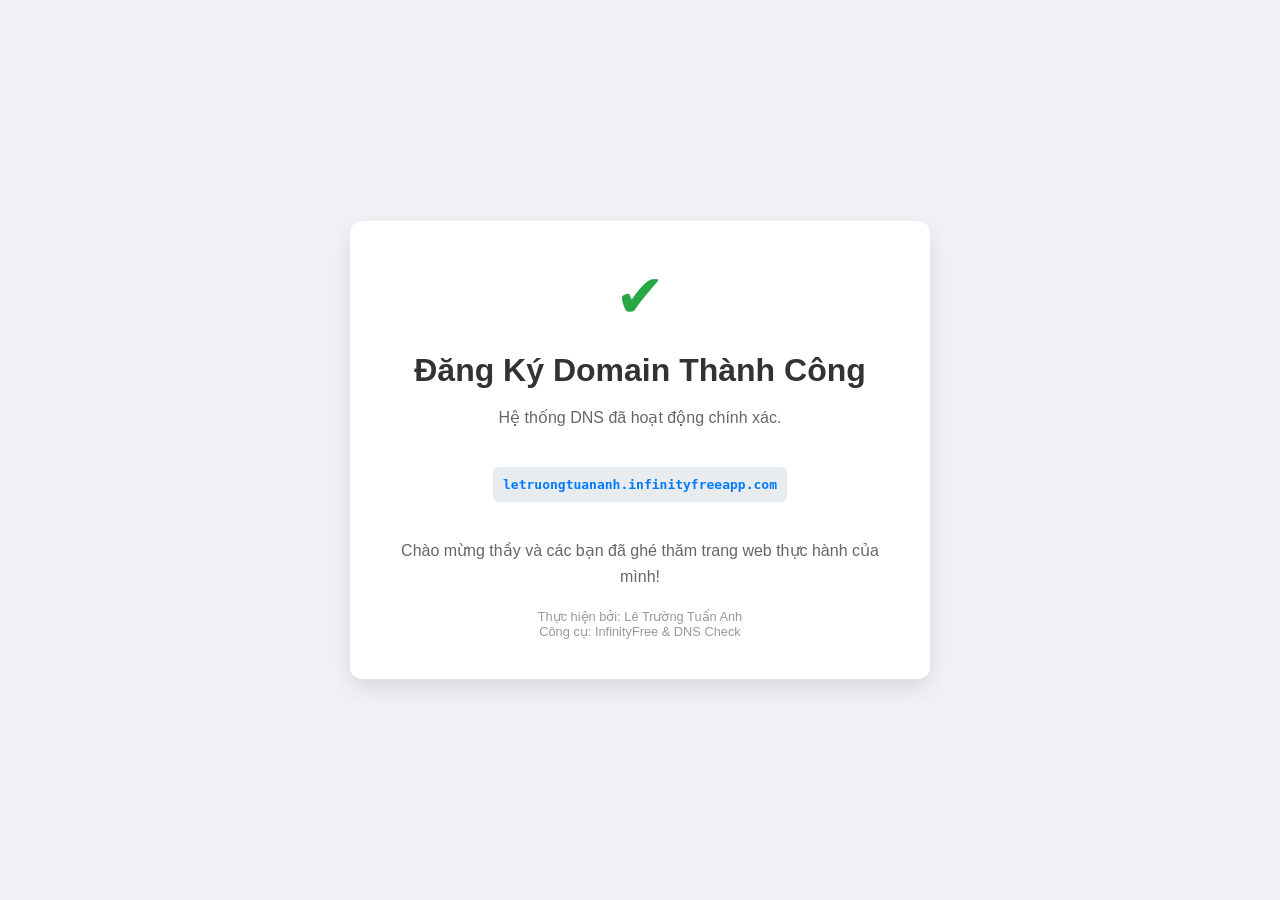
==== index.html @ bb27efad "Add files via upload" ====
<!DOCTYPE html>
<html lang="vi">
<head>
    <meta charset="UTF-8">
    <meta name="viewport" content="width=device-width, initial-scale=1.0">
    <title>Kết Quả Bài Thực Hành DNS - TuanAnh</title>
    <link rel="stylesheet" href="style.css">
</head>
<body>

<div class="card">
    <div class="status-icon">✔</div>
    <h1>Đăng Ký Domain Thành Công</h1>
    <p>Hệ thống DNS đã hoạt động chính xác.</p>
    
    <div class="domain-box">
        letruongtuananh.infinityfreeapp.com
    </div>

    <p>Chào mừng thầy và các bạn đã ghé thăm trang web thực hành của mình!</p>
    
    <div class="footer">
        Thực hiện bởi: Lê Trường Tuấn Anh <br>
        Công cụ: InfinityFree & DNS Check
    </div>
</div>

</body>
</html>
---- style.css ----
body {
    font-family: 'Segoe UI', Tahoma, Geneva, Verdana, sans-serif;
    background-color: #f0f2f5;
    display: flex;
    justify-content: center;
    align-items: center;
    height: 100vh;
    margin: 0;
}

.card {
    background: white;
    padding: 40px;
    border-radius: 12px;
    box-shadow: 0 10px 25px rgba(0,0,0,0.1);
    text-align: center;
    max-width: 500px;
}

.status-icon {
    color: #28a745;
    font-size: 60px;
    margin-bottom: 20px;
}

h1 {
    color: #333;
    margin-bottom: 10px;
}

p {
    color: #666;
    line-height: 1.6;
}

.domain-box {
    background: #e9ecef;
    padding: 10px;
    border-radius: 6px;
    font-family: monospace;
    font-weight: bold;
    color: #007bff;
    margin: 20px 0;
    display: inline-block;
}

.footer {
    margin-top: 20px;
    font-size: 0.8em;
    color: #999;
}
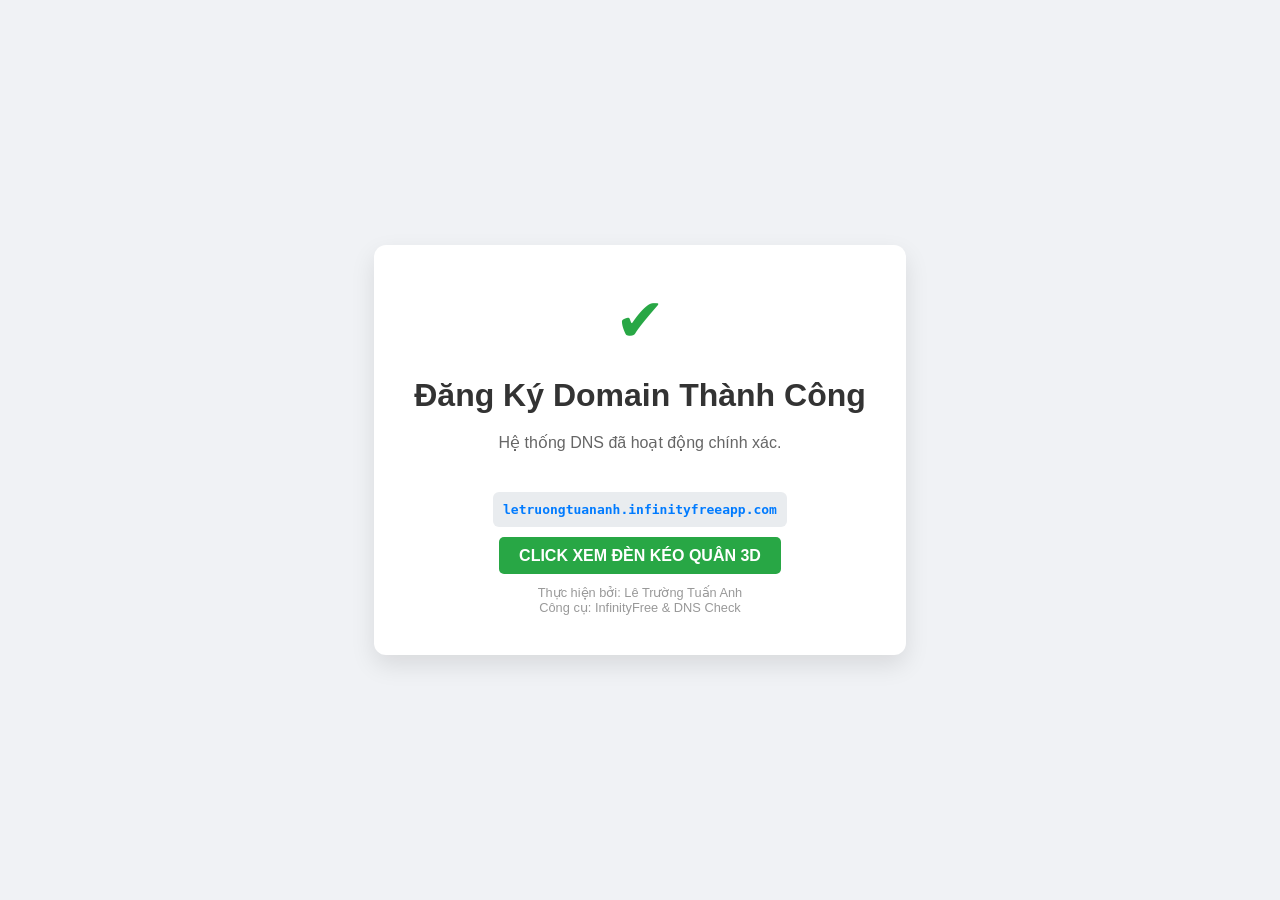
==== commit d042a5ad: "Add link to Denkeoquan.html in index.html Added a link to 'Denkeoquan.html' with styling." ====
--- a/index.html
+++ b/index.html
@@ -17,8 +17,10 @@
         letruongtuananh.infinityfreeapp.com
     </div>
 
-    <p>Chào mừng thầy và các bạn đã ghé thăm trang web thực hành của mình!</p>
-    
+    <br>
+<a href="Denkeoquan.html" style="padding: 10px 20px; background: #28a745; color: white; text-decoration: none; border-radius: 5px; font-weight: bold;">
+    CLICK XEM ĐÈN KÉO QUÂN 3D
+</a>
     <div class="footer">
         Thực hiện bởi: Lê Trường Tuấn Anh <br>
         Công cụ: InfinityFree & DNS Check
@@ -26,4 +28,4 @@
 </div>
 
 </body>
-</html>+</html>
